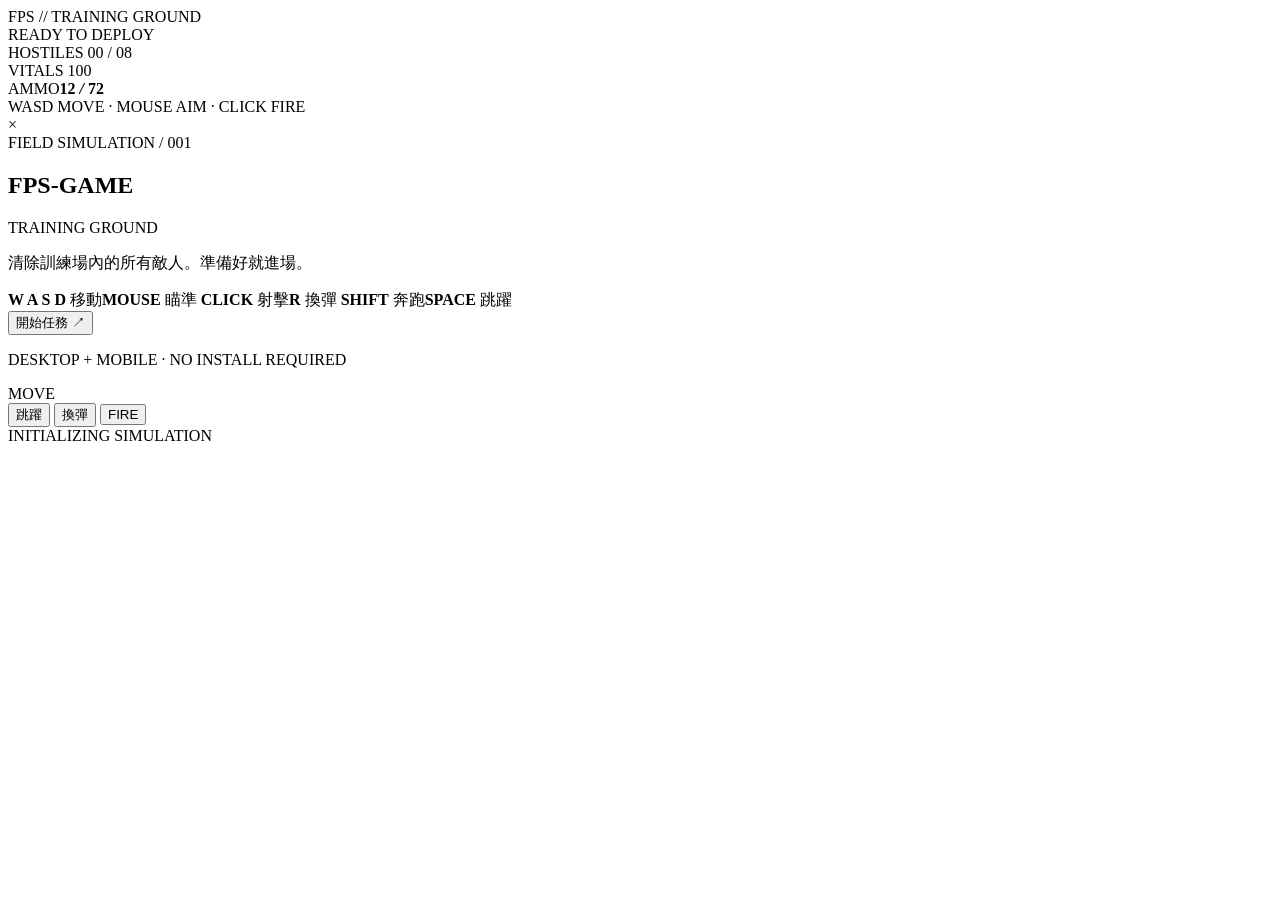
==== web/index.html @ f2f7d766 "Add browser FPS game entry page" ====
<!doctype html>
<html lang="zh-Hant">
<head>
  <meta charset="utf-8">
  <meta name="viewport" content="width=device-width,initial-scale=1,maximum-scale=1,user-scalable=no,viewport-fit=cover">
  <meta name="theme-color" content="#08111d">
  <meta name="description" content="FPS-Game: a lightweight browser-based 3D first-person shooter.">
  <title>FPS // Training Ground</title>
  <link rel="stylesheet" href="./style.css">
  <script type="importmap">
    {"imports":{"three":"https://cdn.jsdelivr.net/npm/three@0.180.0/build/three.module.js"}}
  </script>
</head>
<body>
  <main id="game-root">
    <div id="hud" aria-live="polite">
      <section class="hud-card top-left">
        <div class="eyebrow">FPS <span>//</span> TRAINING GROUND</div>
        <div class="mission-line"><span class="live-dot"></span><span id="mission-status">READY TO DEPLOY</span></div>
        <div class="subline" id="kill-count">HOSTILES 00 / 08</div>
      </section>
      <section class="hud-card bottom-left">
        <div class="hud-label">VITALS <span id="health-value">100</span></div>
        <div class="bar"><div id="health-fill" class="bar-fill"></div></div>
        <div class="ammo-row"><span>AMMO</span><strong id="ammo-value">12 <i>/</i> 72</strong></div>
        <div class="subline" id="hint">WASD MOVE · MOUSE AIM · CLICK FIRE</div>
      </section>
      <div id="crosshair" aria-hidden="true"><span></span><span></span><span></span><span></span></div>
      <div id="hit-marker" aria-hidden="true">×</div>
      <div id="toast" role="status"></div>
    </div>
    <section id="overlay" class="overlay">
      <div class="overlay-grid"></div>
      <div class="overlay-panel">
        <div class="eyebrow">FIELD SIMULATION <span> / 001</span></div>
        <h1 id="overlay-title">FPS<span>-</span>GAME</h1>
        <p class="lead" id="overlay-lead">TRAINING GROUND</p>
        <p id="overlay-copy">清除訓練場內的所有敵人。準備好就進場。</p>
        <div class="controls">
          <span><b>W A S D</b> 移動</span><span><b>MOUSE</b> 瞄準</span>
          <span><b>CLICK</b> 射擊</span><span><b>R</b> 換彈</span>
          <span><b>SHIFT</b> 奔跑</span><span><b>SPACE</b> 跳躍</span>
        </div>
        <button id="start-button">開始任務 <span>↗</span></button>
        <p class="microcopy">DESKTOP + MOBILE · NO INSTALL REQUIRED</p>
      </div>
    </section>
    <section id="mobile-controls" aria-label="手機控制">
      <div id="stick-zone"><div id="stick-base"><div id="stick-knob"></div></div><span>MOVE</span></div>
      <div id="look-zone"></div>
      <div class="mobile-actions">
        <button id="jump-button" class="touch-button">跳躍</button>
        <button id="reload-button" class="touch-button">換彈</button>
        <button id="fire-button" class="fire-button">FIRE</button>
      </div>
    </section>
    <div id="loading" class="loading"><span></span> INITIALIZING SIMULATION</div>
  </main>
  <script type="module" src="./game.js"></script>
</body>
</html>
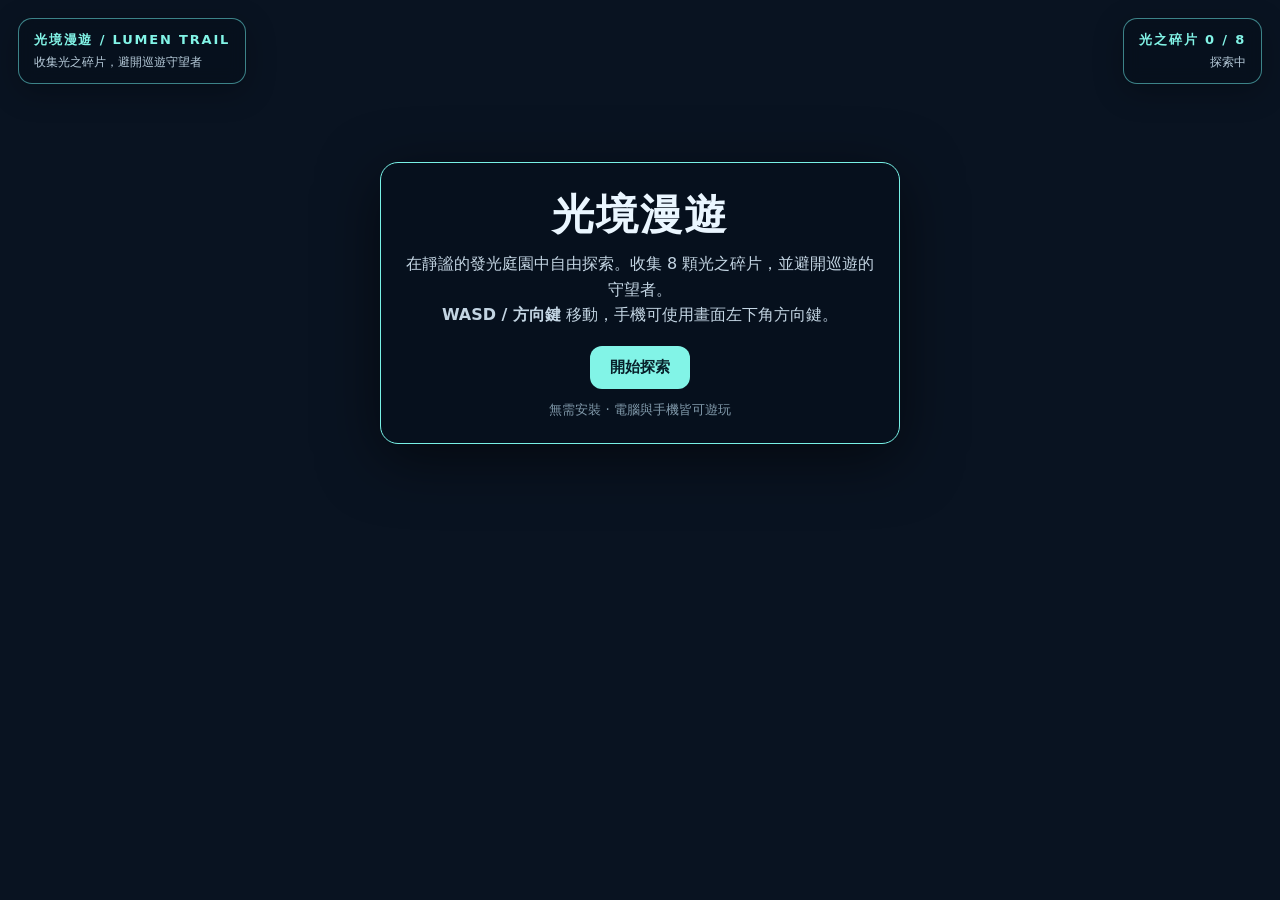
==== commit 391f574c: "Replace instruction screen with playable exploration game" ====
--- a/web/index.html
+++ b/web/index.html
@@ -1,61 +1,49 @@
 <!doctype html>
 <html lang="zh-Hant">
 <head>
-  <meta charset="utf-8">
-  <meta name="viewport" content="width=device-width,initial-scale=1,maximum-scale=1,user-scalable=no,viewport-fit=cover">
-  <meta name="theme-color" content="#08111d">
-  <meta name="description" content="FPS-Game: a lightweight browser-based 3D first-person shooter.">
-  <title>FPS // Training Ground</title>
-  <link rel="stylesheet" href="./style.css">
-  <script type="importmap">
-    {"imports":{"three":"https://cdn.jsdelivr.net/npm/three@0.180.0/build/three.module.js"}}
-  </script>
+<meta charset="utf-8">
+<meta name="viewport" content="width=device-width,initial-scale=1,maximum-scale=1,user-scalable=no">
+<meta name="theme-color" content="#091321">
+<title>光境漫遊｜Playable Web Game</title>
+<style>
+:root{color-scheme:dark;font-family:system-ui,-apple-system,"Segoe UI",sans-serif}*{box-sizing:border-box}html,body{margin:0;width:100%;height:100%;overflow:hidden;background:#091321;color:#eaf6ff;touch-action:none}#game{display:block;width:100%;height:100%;}#hud{position:fixed;inset:0;pointer-events:none;padding:18px;display:flex;justify-content:space-between;align-items:flex-start;gap:12px}.panel{background:#07111dd9;border:1px solid #6ee7e788;border-radius:14px;padding:12px 15px;box-shadow:0 8px 30px #0004;backdrop-filter:blur(8px)}.title{font-weight:900;letter-spacing:.14em;color:#82f4e7;font-size:13px}.sub{font-size:12px;color:#b6cad9;margin-top:5px}.right{text-align:right}#message{position:fixed;left:50%;top:18%;transform:translateX(-50%);max-width:min(90vw,520px);text-align:center;background:#07111deF;border:1px solid #78f1e6;border-radius:18px;padding:24px;box-shadow:0 15px 60px #0008}#message h1{margin:0 0 8px;font-size:clamp(24px,5vw,42px);letter-spacing:.05em}#message p{line-height:1.6;color:#c3d5e3;margin:8px 0 18px}button{border:0;border-radius:12px;background:#82f4e7;color:#08202a;font-weight:900;padding:12px 20px;font-size:15px;cursor:pointer;pointer-events:auto}#message small{display:block;color:#829bac;margin-top:12px}#touch{position:fixed;bottom:18px;left:18px;right:18px;display:none;justify-content:space-between;align-items:end;pointer-events:none}.pad{display:grid;grid-template-columns:repeat(3,48px);grid-template-rows:repeat(2,48px);gap:5px;pointer-events:auto}.pad button,.action{background:#102b3bce;color:#eaf6ff;border:1px solid #8ceee877;border-radius:13px;padding:0;font-size:20px;width:48px;height:48px;touch-action:none}.pad .up{grid-column:2}.pad .left{grid-column:1;grid-row:2}.pad .down{grid-column:2;grid-row:2}.pad .right{grid-column:3;grid-row:2}.action{width:auto;padding:0 16px;font-size:13px;height:48px}#toast{position:fixed;top:42%;left:50%;transform:translate(-50%,-50%);font-size:20px;font-weight:900;text-shadow:0 3px 18px #000;pointer-events:none;opacity:0;transition:opacity .2s}#toast.show{opacity:1}@media(max-width:760px),(pointer:coarse){#touch{display:flex}#hud{padding:10px}.panel{padding:9px 11px}.sub{font-size:10px}#message{top:12%;padding:18px}}
+</style>
 </head>
 <body>
-  <main id="game-root">
-    <div id="hud" aria-live="polite">
-      <section class="hud-card top-left">
-        <div class="eyebrow">FPS <span>//</span> TRAINING GROUND</div>
-        <div class="mission-line"><span class="live-dot"></span><span id="mission-status">READY TO DEPLOY</span></div>
-        <div class="subline" id="kill-count">HOSTILES 00 / 08</div>
-      </section>
-      <section class="hud-card bottom-left">
-        <div class="hud-label">VITALS <span id="health-value">100</span></div>
-        <div class="bar"><div id="health-fill" class="bar-fill"></div></div>
-        <div class="ammo-row"><span>AMMO</span><strong id="ammo-value">12 <i>/</i> 72</strong></div>
-        <div class="subline" id="hint">WASD MOVE · MOUSE AIM · CLICK FIRE</div>
-      </section>
-      <div id="crosshair" aria-hidden="true"><span></span><span></span><span></span><span></span></div>
-      <div id="hit-marker" aria-hidden="true">×</div>
-      <div id="toast" role="status"></div>
-    </div>
-    <section id="overlay" class="overlay">
-      <div class="overlay-grid"></div>
-      <div class="overlay-panel">
-        <div class="eyebrow">FIELD SIMULATION <span> / 001</span></div>
-        <h1 id="overlay-title">FPS<span>-</span>GAME</h1>
-        <p class="lead" id="overlay-lead">TRAINING GROUND</p>
-        <p id="overlay-copy">清除訓練場內的所有敵人。準備好就進場。</p>
-        <div class="controls">
-          <span><b>W A S D</b> 移動</span><span><b>MOUSE</b> 瞄準</span>
-          <span><b>CLICK</b> 射擊</span><span><b>R</b> 換彈</span>
-          <span><b>SHIFT</b> 奔跑</span><span><b>SPACE</b> 跳躍</span>
-        </div>
-        <button id="start-button">開始任務 <span>↗</span></button>
-        <p class="microcopy">DESKTOP + MOBILE · NO INSTALL REQUIRED</p>
-      </div>
-    </section>
-    <section id="mobile-controls" aria-label="手機控制">
-      <div id="stick-zone"><div id="stick-base"><div id="stick-knob"></div></div><span>MOVE</span></div>
-      <div id="look-zone"></div>
-      <div class="mobile-actions">
-        <button id="jump-button" class="touch-button">跳躍</button>
-        <button id="reload-button" class="touch-button">換彈</button>
-        <button id="fire-button" class="fire-button">FIRE</button>
-      </div>
-    </section>
-    <div id="loading" class="loading"><span></span> INITIALIZING SIMULATION</div>
-  </main>
-  <script type="module" src="./game.js"></script>
-</body>
-</html>
+<canvas id="game" aria-label="光境漫遊遊戲畫面"></canvas>
+<div id="hud"><div class="panel"><div class="title">光境漫遊 / LUMEN TRAIL</div><div class="sub">收集光之碎片，避開巡遊守望者</div></div><div class="panel right"><div class="title" id="count">光之碎片 0 / 8</div><div class="sub" id="status">探索中</div></div></div>
+<div id="message"><h1 id="heading">光境漫遊</h1><p id="intro">在靜謐的發光庭園中自由探索。收集 8 顆光之碎片，並避開巡遊的守望者。<br><b>WASD / 方向鍵</b> 移動，手機可使用畫面左下角方向鍵。</p><button id="start">開始探索</button><small>無需安裝 · 電腦與手機皆可遊玩</small></div>
+<div id="touch"><div class="pad"><button class="up" data-key="ArrowUp">▲</button><button class="left" data-key="ArrowLeft">◀</button><button class="down" data-key="ArrowDown">▼</button><button class="right" data-key="ArrowRight">▶</button></div><button class="action" id="touch-pause">暫停</button></div><div id="toast"></div>
+<script>
+(()=>{const canvas=document.querySelector('#game'),ctx=canvas.getContext('2d'),msg=document.querySelector('#message'),heading=document.querySelector('#heading'),intro=document.querySelector('#intro'),start=document.querySelector('#start'),count=document.querySelector('#count'),status=document.querySelector('#status'),toast=document.querySelector('#toast');let W=0,H=0,dpr=1,running=false,won=false,keys=new Set(),last=0,toastT=0,score=0;
+const world={w:1800,h:1300};const player={x:900,y:650,r:15,speed:235};let shards=[],guardians=[],trees=[],particles=[];
+function resize(){dpr=Math.min(devicePixelRatio||1,2);W=innerWidth;H=innerHeight;canvas.width=Math.round(W*dpr);canvas.height=Math.round(H*dpr);canvas.style.width=W+'px';canvas.style.height=H+'px';ctx.setTransform(dpr,0,0,dpr,0,0)}addEventListener('resize',resize);resize();
+function reset(){score=0;player.x=900;player.y=650;shards=[];guardians=[];trees=[];particles=[];for(let i=0;i<8;i++){let x,y;do{x=100+Math.random()*1600;y=100+Math.random()*1100}while(Math.hypot(x-player.x,y-player.y)<180);shards.push({x,y,got:false,phase:Math.random()*6.28})}for(let i=0;i<7;i++){guardians.push({x:130+Math.random()*1540,y:100+Math.random()*1100,r:20,phase:Math.random()*6.28,base:65+Math.random()*35})}for(let i=0;i<80;i++)trees.push({x:40+Math.random()*1720,y:40+Math.random()*1220,r:8+Math.random()*17,shade:Math.random()})count.textContent='光之碎片 0 / 8';status.textContent='探索中'}
+function pop(text){toast.textContent=text;toast.classList.add('show');toastT=1.1}
+function circle(x,y,r,color,glow=''){ctx.beginPath();ctx.arc(x,y,r,0,Math.PI*2);ctx.fillStyle=color;if(glow){ctx.shadowColor=glow;ctx.shadowBlur=18}ctx.fill();ctx.shadowBlur=0}
+function draw(t,dt){ctx.clearRect(0,0,W,H);let camX=Math.max(0,Math.min(world.w-W,player.x-W/2)),camY=Math.max(0,Math.min(world.h-H,player.y-H/2));ctx.save();ctx.translate(-camX,-camY);
+let grd=ctx.createLinearGradient(0,0,world.w,world.h);grd.addColorStop(0,'#142c38');grd.addColorStop(.5,'#183a3d');grd.addColorStop(1,'#102631');ctx.fillStyle=grd;ctx.fillRect(0,0,world.w,world.h);
+ctx.strokeStyle='#75e8d015';ctx.lineWidth=1;for(let x=0;x<world.w;x+=64){ctx.beginPath();ctx.moveTo(x,0);ctx.lineTo(x,world.h);ctx.stroke()}for(let y=0;y<world.h;y+=64){ctx.beginPath();ctx.moveTo(0,y);ctx.lineTo(world.w,y);ctx.stroke()}
+ctx.strokeStyle='#6ce5d866';ctx.lineWidth=5;ctx.strokeRect(12,12,world.w-24,world.h-24);
+for(const tr of trees){circle(tr.x,tr.y+5,tr.r,'#071a20');circle(tr.x,tr.y,tr.r,tr.shade>.5?'#286052':'#235348');circle(tr.x-tr.r*.25,tr.y-tr.r*.25,tr.r*.42,'#4b8970')}
+for(const s of shards){if(s.got)continue;let pulse=1+Math.sin(t*.004+s.phase)*.17;ctx.save();ctx.translate(s.x,s.y);ctx.rotate(t*.0008+s.phase);ctx.shadowColor='#8effe5';ctx.shadowBlur=25;ctx.fillStyle='#a6fff0';ctx.beginPath();ctx.moveTo(0,-13*pulse);ctx.lineTo(9*pulse,0);ctx.lineTo(0,13*pulse);ctx.lineTo(-9*pulse,0);ctx.closePath();ctx.fill();ctx.restore()}
+for(const g of guardians){let gx=g.x+Math.cos(t*.0005+g.phase)*g.base,gy=g.y+Math.sin(t*.00065+g.phase)*g.base;g.drawX=gx;g.drawY=gy;circle(gx,gy+8,g.r,'#09171d');circle(gx,gy,g.r,'#d69a5b','#f7b85e');circle(gx,gy,8,'#ffe6a6');ctx.strokeStyle='#f7b85e77';ctx.lineWidth=2;ctx.beginPath();ctx.arc(gx,gy,g.r+8,0,Math.PI*2);ctx.stroke()}
+circle(player.x,player.y+7,player.r,'#071820');circle(player.x,player.y,player.r,'#67e9e0','#61f4e5');circle(player.x-4,player.y-5,5,'#e7fffa');ctx.strokeStyle='#d5fff9';ctx.lineWidth=3;ctx.beginPath();ctx.moveTo(player.x,player.y);ctx.lineTo(player.x+Math.cos(player.facing||0)*22,player.y+Math.sin(player.facing||0)*22);ctx.stroke();
+ctx.restore();
+if(running&&!won){let dx=0,dy=0;if(keys.has('w')||keys.has('ArrowUp'))dy--;if(keys.has('s')||keys.has('ArrowDown'))dy++;if(keys.has('a')||keys.has('ArrowLeft'))dx--;if(keys.has('d')||keys.has('ArrowRight'))dx++;if(dx||dy){let len=Math.hypot(dx,dy);dx/=len;dy/=len;player.x=Math.max(35,Math.min(world.w-35,player.x+dx*player.speed*dt));player.y=Math.max(35,Math.min(world.h-35,player.y+dy*player.speed*dt));player.facing=Math.atan2(dy,dx)}
+for(const s of shards){if(!s.got&&Math.hypot(player.x-s.x,player.y-s.y)<30){s.got=true;score++;count.textContent='光之碎片 '+score+' / 8';pop('✨ 收集到光之碎片！');for(let i=0;i<10;i++)particles.push({x:s.x,y:s.y,vx:(Math.random()-.5)*150,vy:(Math.random()-.5)*150,life:.5})}}
+for(const g of guardians){if(Math.hypot(player.x-g.drawX,player.y-g.drawY)<player.r+g.r){player.x-=Math.cos(Math.atan2(player.y-g.drawY,player.x-g.drawX))*170*dt;player.y-=Math.sin(Math.atan2(player.y-g.drawY,player.x-g.drawX))*170*dt;player.x=Math.max(35,Math.min(world.w-35,player.x));player.y=Math.max(35,Math.min(world.h-35,player.y));status.textContent='守望者靠近了！';}}
+if(guardians.every(g=>Math.hypot(player.x-g.drawX,player.y-g.drawY)>100))status.textContent='探索中';
+if(score===8){won=true;running=false;heading.textContent='庭園已點亮！';intro.innerHTML='你收集了全部 8 顆光之碎片，讓光境重新閃耀。<br>想再漫遊一次嗎？';start.textContent='再次探索';msg.style.display='block';status.textContent='完成'} }
+for(const p of particles){p.x+=p.vx*dt;p.y+=p.vy*dt;p.life-=dt;circle(p.x,p.y,3,'#a6fff0')}particles=particles.filter(p=>p.life>0);if(toastT>0){toastT-=dt;if(toastT<=0)toast.classList.remove('show')}
+}
+function frame(now){let dt=Math.min(.033,(now-last)/1000||0);last=now;draw(now,dt);requestAnimationFrame(frame)}requestAnimationFrame(frame);
+start.addEventListener('click',()=>{if(won||!running)reset();running=true;won=false;msg.style.display='none';canvas.focus()});
+addEventListener('keydown',e=>{if(['ArrowUp','ArrowDown','ArrowLeft','ArrowRight',' '].includes(e.key))e.preventDefault();keys.add(e.key.length===1?e.key.toLowerCase():e.key);if(e.key==='Escape'&&running){running=false;msg.style.display='block';heading.textContent='暫停探索';intro.textContent='休息一下，準備好再繼續。';start.textContent='繼續探索'}});
+addEventListener('keyup',e=>keys.delete(e.key.length===1?e.key.toLowerCase():e.key));addEventListener('blur',()=>keys.clear());
+document.querySelectorAll('[data-key]').forEach(b=>{const k=b.dataset.key;const down=e=>{e.preventDefault();keys.add(k)},up=e=>{e.preventDefault();keys.delete(k)};b.addEventListener('pointerdown',down);b.addEventListener('pointerup',up);b.addEventListener('pointercancel',up);b.addEventListener('pointerleave',up)});
+document.querySelector('#touch-pause').addEventListener('click',()=>{if(running){running=false;msg.style.display='block';heading.textContent='暫停探索';intro.textContent='休息一下，準備好再繼續。';start.textContent='繼續探索'}else if(!won){running=true;msg.style.display='none'}});
+reset();
+})();
+</script>
+</body></html>
